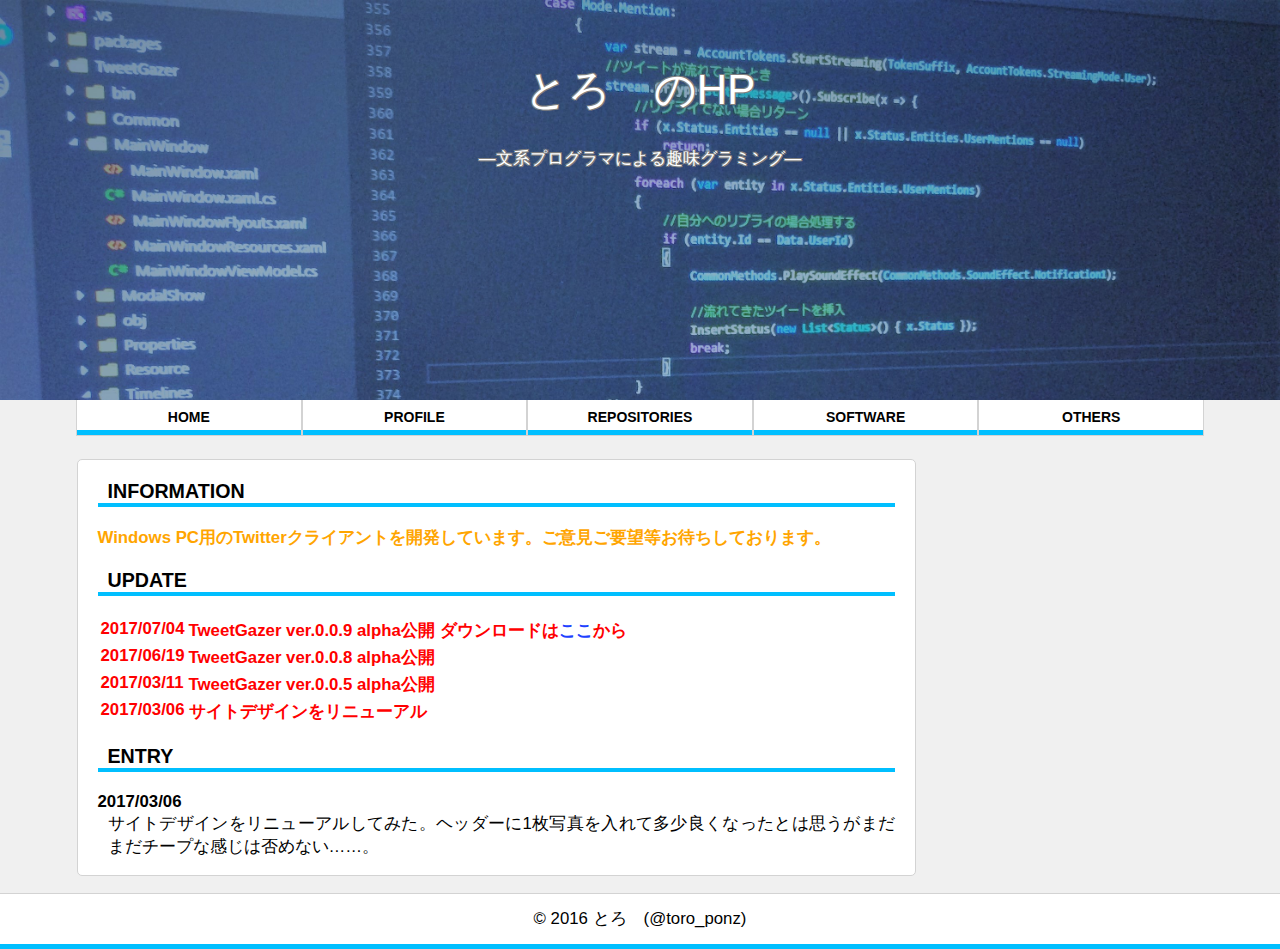
==== index.html @ c1da0ac6 "Google Search Console用metaタグの追加" ====
<!DOCTYPE html>
<html lang="ja">
<head>
  <meta charset="UTF-8">
  <meta name="viewport" content="width=device-width user-scalable=no">

  <!-- Twitter Cards用metaタグ -->
  <meta name="twitter:card" content="summary_large_image" />
  <meta name="twitter:site" content="@toro_ponz" />
  <meta name="twitter:creator" content="@toro_ponz">
  <meta name="twitter:title" content="とろゝのHP ―文系プログラマによる趣味グラミング―" />
  <meta name="twitter:description" content="趣味でゲームプログラミングやTwitterクライアント開発を行っている大学生のHPです。" />
  <meta name="twitter:image" content="https://toro-ponz.github.io/images/top.jpg" />
  <meta name="twitter:url" content="https://toro-ponz.github.io/" />

  <!-- Google Search Console用metaタグ -->
  <meta name="google-site-verification" content="Nf00rIQF3WdW3RVfYJhW5BlqklJ9RkVehy0ZjBKdA5c" />

  <link rel="stylesheet" type="text/css" href="/css/style.css">
  <script type="text/javascript" src="//ajax.googleapis.com/ajax/libs/jquery/1.11.1/jquery.min.js"></script>
  <script type="text/javascript" src="/javascript/script.js"></script>
  <script async src="//pagead2.googlesyndication.com/pagead/js/adsbygoogle.js"></script>
  <script>
    (adsbygoogle = window.adsbygoogle || []).push({
      google_ad_client: "ca-pub-2605423435370141",
      enable_page_level_ads: true
    });
  </script>
  <title>Home - とろゝ(@toro_ponz) on GitHub Pages</title>
</head>
<body>
  <div id="header">
    <div id="header-image">
      <img src="/images/top.jpg">
    </div>
    <div id="title">
      <span>とろゝのHP</span><img src="/images/menu.png" id="menu-btn">
      <p>―文系プログラマによる趣味グラミング―</p>
    </div>
  </div>
  <div id="menu">
    <ul>
      <li><a href="/">HOME</a></li>
      <li><a href="/profile.html">PROFILE</a></li>
      <li><a href="/repos.html">REPOSITORIES</a></li>
      <li><a href="/software.html">SOFTWARE</a></li>
      <li><a href="/others.html">OTHERS</a></li>
    </ul>
  </div>
  <div id="contents">
    <div id="content">
      <h3>INFORMATION</h3>
      <div id="informations">
        <p class="information">
          Windows PC用のTwitterクライアントを開発しています。ご意見ご要望等お待ちしております。
        </p>
      </div>
      <h3>UPDATE</h3>
      <div id="updates">
        <table>
          <tr>
            <td>
              <p class="update">2017/07/04</p>
            </td>
            <td>
              <p class="update">
                TweetGazer ver.0.0.9 alpha公開 ダウンロードは<a href="/software/TweetGazer/">ここ</a>から
              </p>
            </td>
          </tr>
          <tr>
            <td>
              <p class="update">2017/06/19</p>
            </td>
            <td>
              <p class="update">
                TweetGazer ver.0.0.8 alpha公開
              </p>
            </td>
          </tr>
          <tr>
            <td>
              <p class="update">2017/03/11</p>
            </td>
            <td>
              <p class="update">
                TweetGazer ver.0.0.5 alpha公開
              </p>
            </td>
          </tr>
          <tr>
            <td>
              <p class="update">2017/03/06</p>
            </td>
            <td>
              <p class="update">
                サイトデザインをリニューアル
              </p>
            </td>
          </tr>
        </table>
        </p>
      </div>
      <h3>ENTRY</h3>
      <div class="entry">
        <p class="entry-date">2017/03/06</p>
        <div class="entry-content">
          <p>
            サイトデザインをリニューアルしてみた。ヘッダーに1枚写真を入れて多少良くなったとは思うがまだまだチープな感じは否めない……。
          </p>
        </div>
      </div>
    </div>
    <div id="sidebar">
      <div id="twitter-area">
        <a class="twitter-timeline" data-height="500px" data-lang="ja" data-dnt="true" data-theme="light" data-link-color="#2B7BB9" href="https://twitter.com/toro_ponz"></a>
        <script async src="https://platform.twitter.com/widgets.js" charset="utf-8"></script>
      </div>
      <div id="google-adsense-area">
        
      </div>
    </div>
    <div class="clear"></div>
    <div id="pagetop"><a>▲</a></div>
  </div>
  <div id="footer">
    <p id="copyright">&copy; 2016 とろゝ(@toro_ponz)</p>
  </div>
</body>
</html>
---- css/style.css ----
@charset "UTF-8";

html {
  height: 100%;
  overflow-y: scroll;
}

body {
  font-family: 游ゴシック体, 'Yu Gothic', YuGothic, 'ヒラギノ角ゴシック Pro', 'Hiragino Kaku Gothic Pro', メイリオ, Meiryo, Osaka, 'ＭＳ Ｐゴシック', 'MS PGothic', sans-serif;
  color: black;
  background-color: #F0F0F0;
  width: 100%;
  min-height: 100%;
  height: auto !important;
  height: 100%;
  position: relative;
  margin: 0 auto;
  padding: 0;
  box-sizing: border-box;
  -moz-box-sizing: border-box;
  -webkit-text-size-adjust: 100%;
  text-align: justify;
  text-justify: inter-ideograph;
}

a {
  text-decoration: none;
  color: #2040FF;
}

a:visited {
  text-decoration: none;
  color: #2040FF;
}

img {
  max-width: 100%;
  vertical-align: bottom;
  height: auto;
}

h1,
h2,
h3,
h4,
h5,
h6 {
  margin: 0 0 10 0;
  padding: 0 10px;
}

h2 {
  border-bottom: 5px solid deepskyblue;
}

h3 {
  border-bottom: 4px solid deepskyblue;
}

h4 {
  border-bottom: 3px solid deepskyblue;
}

tr, td {
  vertical-align: top;
}

#header-image {
  position: relative;
  overflow: hidden;
}

#title {
  width: 100%;
  height: 80px;
  max-height: 80px;
  margin: auto;
  position: absolute;
  top: 50px;
  padding: 0;
  text-align: center;
}

#title span,
#title p {
  color: white;
  text-shadow: gray 1px 1px 0px, gray -1px 1px 0px, gray 1px -1px 0px, gray -1px -1px 0px;
}

#menu-btn {
  display: none;
}

#menu {
  font-weight: bold;
  width: 1128px;
  margin: 0 auto;
  padding: 0;
  -moz-box-sizing: border-box;
  box-sizing: border-box;
}

#menu ul {
  width: 100%;
  height: 100%;
  margin: 0;
  padding: 0;
  list-style: none;
}

#menu ul li {
  width: 20%;
  margin: 0;
  padding: 0;
  border-color: lightgray;
  border-style: solid;
  border-width: 0px 1px 1px 1px;
  background-color: white;
  box-sizing: border-box;
  float: left;
}

#menu ul li a {
  display: block;
  width: 100%;
  height: 35px;
  line-height: 35px;
  margin: 0;
  padding: 0;
  text-decoration: none;
  color: black;
  text-align: center;
  font-size: 14px;
  border-color: deepskyblue;
  border-style: solid;
  border-width: 0 0 5px 0;
  background-color: white;
  box-sizing: border-box;
}

#menu ul li a:hover {
  margin: 0;
  padding: 0;
  border-color: white;
  background-color: deepskyblue;
}

#contents {
  width: 1150px;
  margin: 0 auto;
  padding-bottom: 50px;
}

#content {
  background-color: white;
  width: 73%;
  margin: 2% 1%;
  padding: 0 20px;
  float: left;
  box-sizing: border-box;
  border: 1px lightgray solid;
  border-radius: 5px;
}

#sidebar {
  width: 23%;
  height: 100%;
  margin: 2% 1%;
  float: left;
}

#pagetop {
  display: none;
  position: fixed;
  bottom: 15px;
  right: 15px;
  z-index: 100;
}

#pagetop a {
  display: block;
  background: deepskyblue;
  width: 50px;
  height: 50px;
  border-radius: 28px;
  cursor: pointer;
  color: white;
  border-style: solid;
  line-height: 50px;
  text-decoration: none;
  text-align: center;
}

#pagetop a:hover {
  display: block;
  background: white;
  width: 50px;
  height: 50px;
  cursor: pointer;
  color: deepskyblue;
  line-height: 50px;
  text-decoration: none;
  text-align: center;
}

div.clear {
  clear: both;
}

#footer {
  width: 100%;
  margin: 0 auto;
  bottom: 0;
  position: absolute;
  border-top: 1px solid lightgray;
  border-bottom: 5px solid deepskyblue;
}

#copyright {
  height: 50px;
  line-height: 50px;
  margin: 0;
  text-align: center;
  background-color: white;
}

.emphasis-red {
  font-weight: bold;
  color: red;
}

.emphasis-orange {
  color: orange;
}

#informations p {
  font-weight: bold;
  margin: 0;
  color: orange;
}

#updates p {
  font-weight: bold;
  margin: 0;
  color: red;
}

.entry-date {
  font-weight: bold;
  margin: 0 auto;
}

.entry-content {
  padding-left: 10px;
}

.entry-content p {
  margin-top: 0;
}

#prof {
  text-align: center;
  margin: 0 auto;
}

#prof img {
  box-sizing: border-box;
  border: 1px lightgray solid;
  border-radius: 25px;
}

.github-widget h3 {
  border-color: lightgray;
}

#google-adsense-area {
  text-align: center;
}

@media screen and (min-width: 1151px) {
  html {
    font-size: 75%;
  }
  body {
    font-size: 14px;
    font-size: 1.4rem;
  }
  #header-image {
    max-height: 400px;
  }
  #title span {
    line-height: 80px;
    font-size: 35px;
    font-size: 3.5rem;
  }
  #menu {
    display: block;
    width: 1128px;
    height: 30%;
    margin: 0 auto;
    -moz-box-sizing: border-box;
    box-sizing: border-box;
  }
  #menu ul {
    width: 100%;
    height: 100%;
    margin: 0;
    padding: 0;
    list-style: none;
  }
  #menu ul li {
    width: 20%;
    margin: 0;
    padding: 0;
    float: left;
  }
  #menu ul li a {
    display: block;
    width: 100%;
    height: 35px;
    line-height: 35px;
    font-size: 14px;
  }
  #sidebar {
    display: inline;
  }
}

@media screen and (min-width: 641px) and (max-width: 1150px) {
  html {
    font-size: 75%;
  }
  body {
    font-size: 14px;
    font-size: 1.4rem;
  }
  #header {
    width: 100%;
  }
  #header-image {
    max-height: 400px;
  }
  #title {
    width: 100%;
  }
  #title span {
    line-height: 80px;
    font-size: 35px;
    font-size: 3.5rem;
  }
  #menu {
    display: block;
    width: 100%;
  }
  #contents {
    width: 100%;
  }
  #content {
    width: 98%;
  }
  #prof {
    width: 100%;
  }
  #sidebar {
    width: 100%;
    text-align: center;
  }
  #twitter-area {
    width: 96%;
    margin: 2% 1%;
  }
  #twitter-area iframe {
    margin: 2% 0%;
    max-width: 500px !important;
    max-height: 50%;
  }
}

@media screen and (max-width: 640px) {
  html {
    font-size: 62.5%;
  }
  body {
    width: 100%;
    font-size: 14px;
    font-size: 1.4rem;
  }
  #header {
    width: 100%;
  }
  #header-image {
    max-height: 250px;
  }
  #title {
    width: 100%;
    height: 50px;
  }
  #title img {
    width: auto;
    max-height: 50px;
  }
  #title span {
    line-height: 50px;
    font-size: 25px;
    font-size: 2.5rem;
  }
  #menu-btn {
    display: inline;
    position: absolute;
    right: 0px;
  }
  #menu {
    display: none;
    width: 100%;
  }
  #menu ul li {
    width: 100%;
    height: 40px;
    float: clear;
  }
  #menu ul li a {
    width: 100%;
    height: 40px;
    line-height: 40px;
    margin: 1px 0px;
    font-size: 14px;
  }
  #contents {
    width: 100%;
  }
  #content {
    width: 98%;
  }
  #prof {
    width: 100%;
  }
  #sidebar {
    width: 100%;
    text-align: center;
  }
  #twitter-area {
    width: 96%;
    margin: 2% 1%;
  }
  #twitter-area iframe {
    margin: 2% 0%;
    max-width: 300px !important;
    max-height: 50%;
  }
}
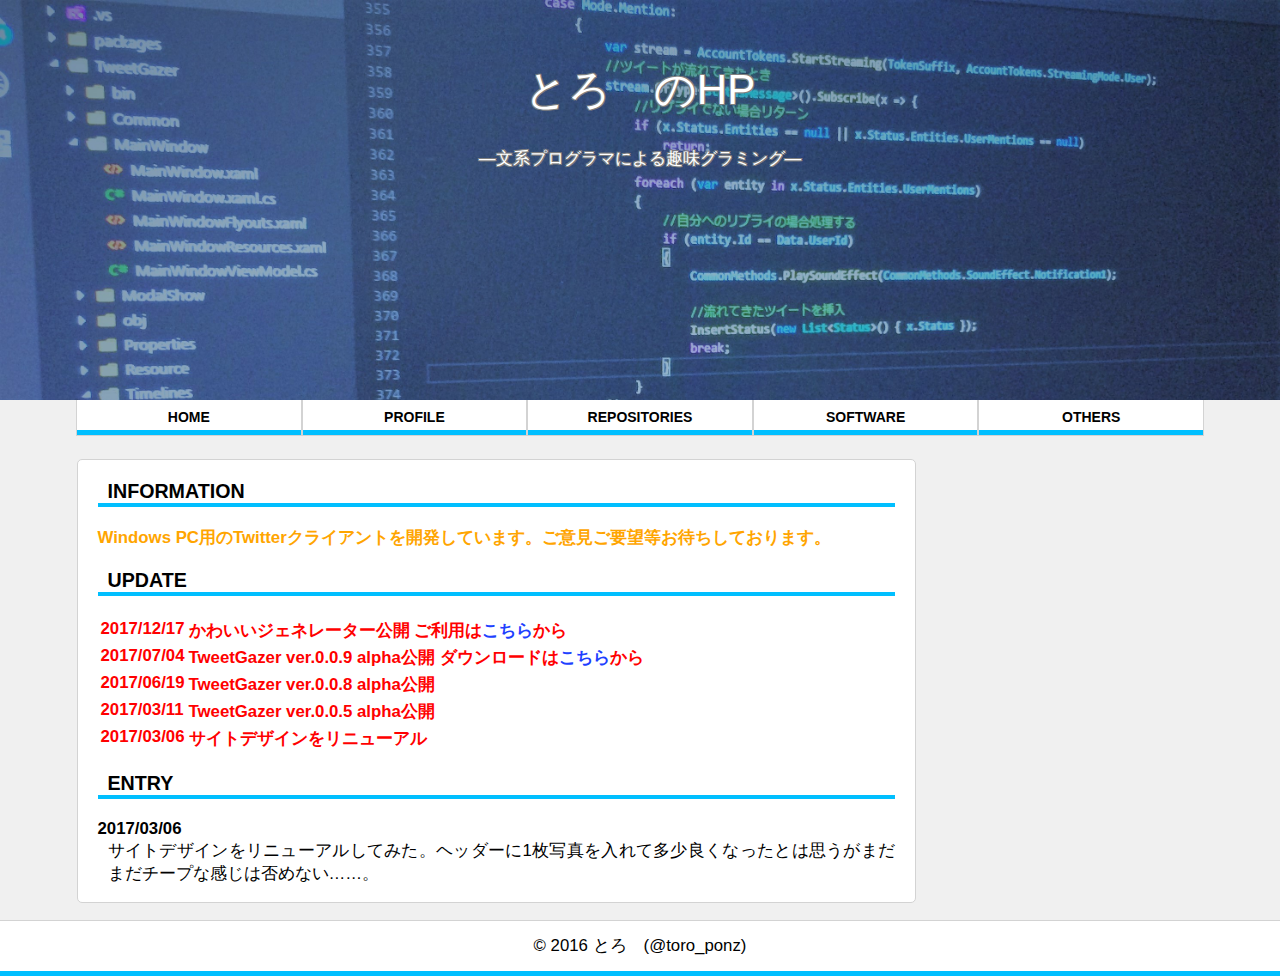
==== commit 31d69c09: "かわいいジェネレーター追加" ====
--- a/index.html
+++ b/index.html
@@ -60,11 +60,21 @@
         <table>
           <tr>
             <td>
+              <p class="update">2017/12/17</p>
+            </td>
+            <td>
+              <p class="update">
+                かわいいジェネレーター公開 ご利用は<a href="/software/cute-generator">こちら</a>から
+              </p>
+            </td>
+          </tr>
+          <tr>
+            <td>
               <p class="update">2017/07/04</p>
             </td>
             <td>
               <p class="update">
-                TweetGazer ver.0.0.9 alpha公開 ダウンロードは<a href="/software/TweetGazer/">ここ</a>から
+                TweetGazer ver.0.0.9 alpha公開 ダウンロードは<a href="/software/TweetGazer">こちら</a>から
               </p>
             </td>
           </tr>
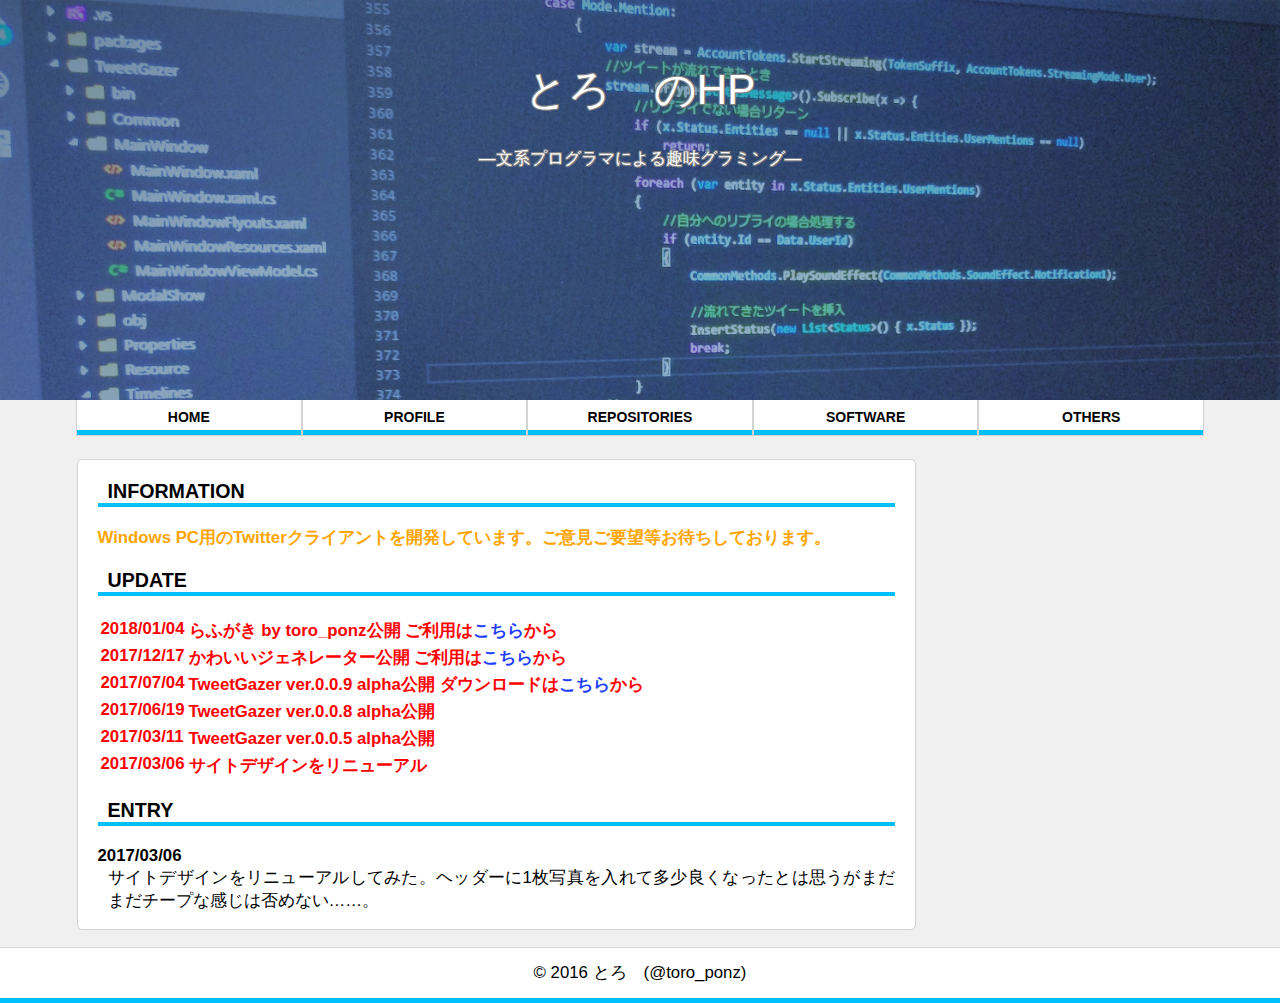
==== commit 87fd5680: "らふがき追加" ====
--- a/index.html
+++ b/index.html
@@ -58,6 +58,16 @@
       <h3>UPDATE</h3>
       <div id="updates">
         <table>
+          <tr>
+            <td>
+              <p class="update">2018/01/04</p>
+            </td>
+            <td>
+              <p class="update">
+                  らふがき by toro_ponz公開 ご利用は<a href="/software/roughgaki">こちら</a>から
+              </p>
+            </td>
+          </tr>
           <tr>
             <td>
               <p class="update">2017/12/17</p>
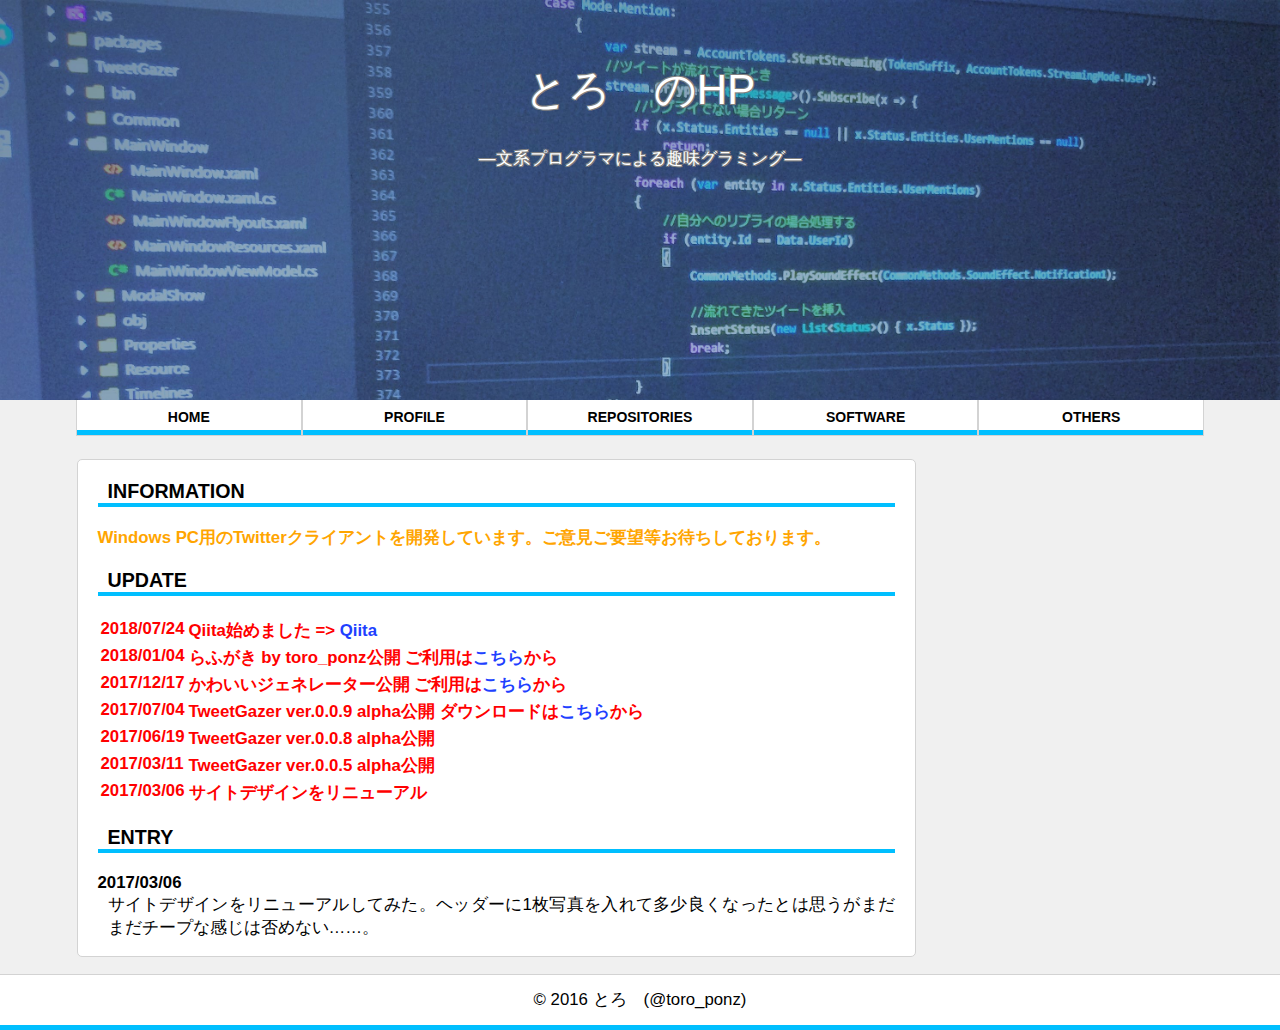
==== commit 44678ffa: "Qiita始めました" ====
--- a/index.html
+++ b/index.html
@@ -58,6 +58,14 @@
       <h3>UPDATE</h3>
       <div id="updates">
         <table>
+          <tr>
+            <td>
+              <p class="update">2018/07/24</p>
+            </td>
+            <td>
+              <p class="update">Qiita始めました => <a href="https://qiita.com/toro_ponz">Qiita</a></p>
+            </td>
+          </tr>
           <tr>
             <td>
               <p class="update">2018/01/04</p>
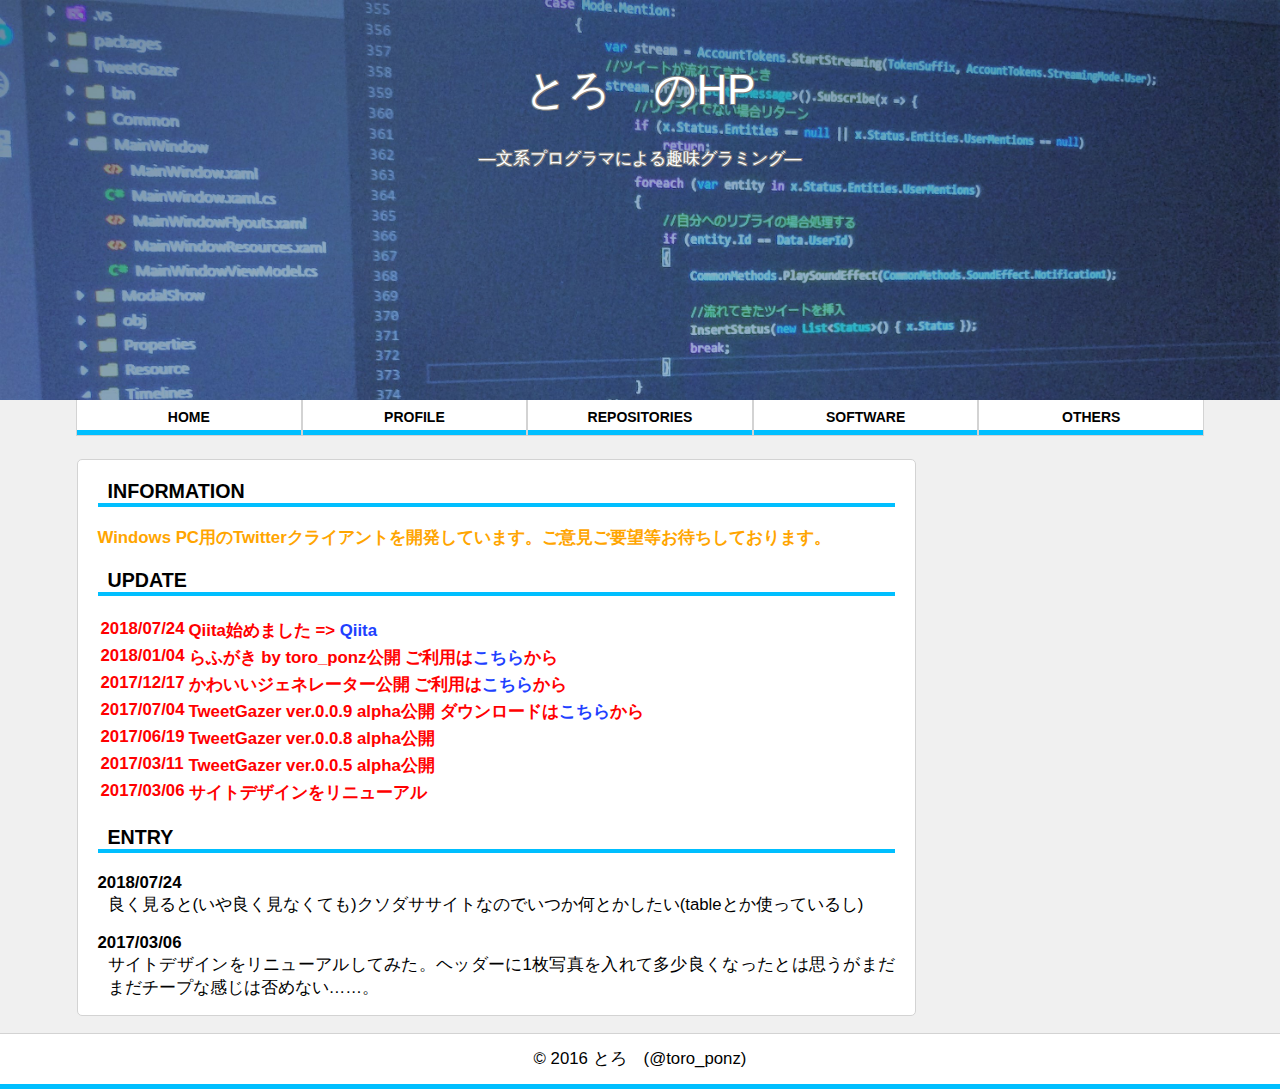
==== commit 1d5b3e44: "entry" ====
--- a/index.html
+++ b/index.html
@@ -131,6 +131,12 @@
       </div>
       <h3>ENTRY</h3>
       <div class="entry">
+        <p class="entry-date">2018/07/24</p>
+        <div class="entry-content">
+          <p>良く見ると(いや良く見なくても)クソダササイトなのでいつか何とかしたい(tableとか使っているし)</p>
+        </div>
+      </div>
+      <div class="entry">
         <p class="entry-date">2017/03/06</p>
         <div class="entry-content">
           <p>
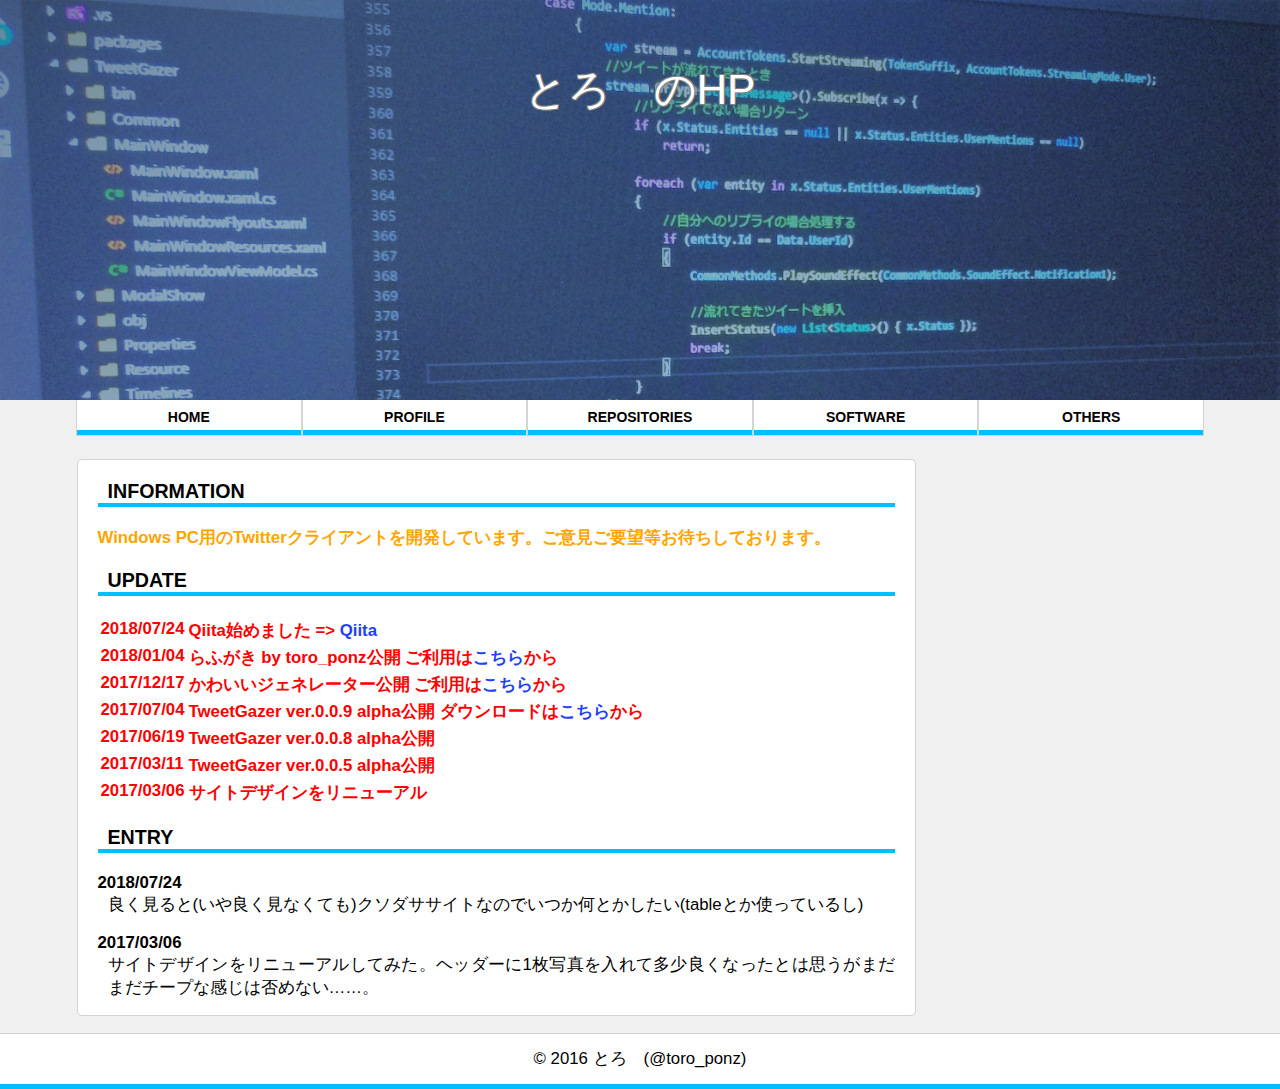
==== commit c21c1263: "文系という言葉で自分のスキルに予防線を張るのを止めた" ====
--- a/index.html
+++ b/index.html
@@ -8,7 +8,7 @@
   <meta name="twitter:card" content="summary_large_image" />
   <meta name="twitter:site" content="@toro_ponz" />
   <meta name="twitter:creator" content="@toro_ponz">
-  <meta name="twitter:title" content="とろゝのHP ―文系プログラマによる趣味グラミング―" />
+  <meta name="twitter:title" content="とろゝのHP" />
   <meta name="twitter:description" content="趣味でゲームプログラミングやTwitterクライアント開発を行っている大学生のHPです。" />
   <meta name="twitter:image" content="https://toro-ponz.github.io/images/top.jpg" />
   <meta name="twitter:url" content="https://toro-ponz.github.io/" />
@@ -35,7 +35,6 @@
     </div>
     <div id="title">
       <span>とろゝのHP</span><img src="/images/menu.png" id="menu-btn">
-      <p>―文系プログラマによる趣味グラミング―</p>
     </div>
   </div>
   <div id="menu">
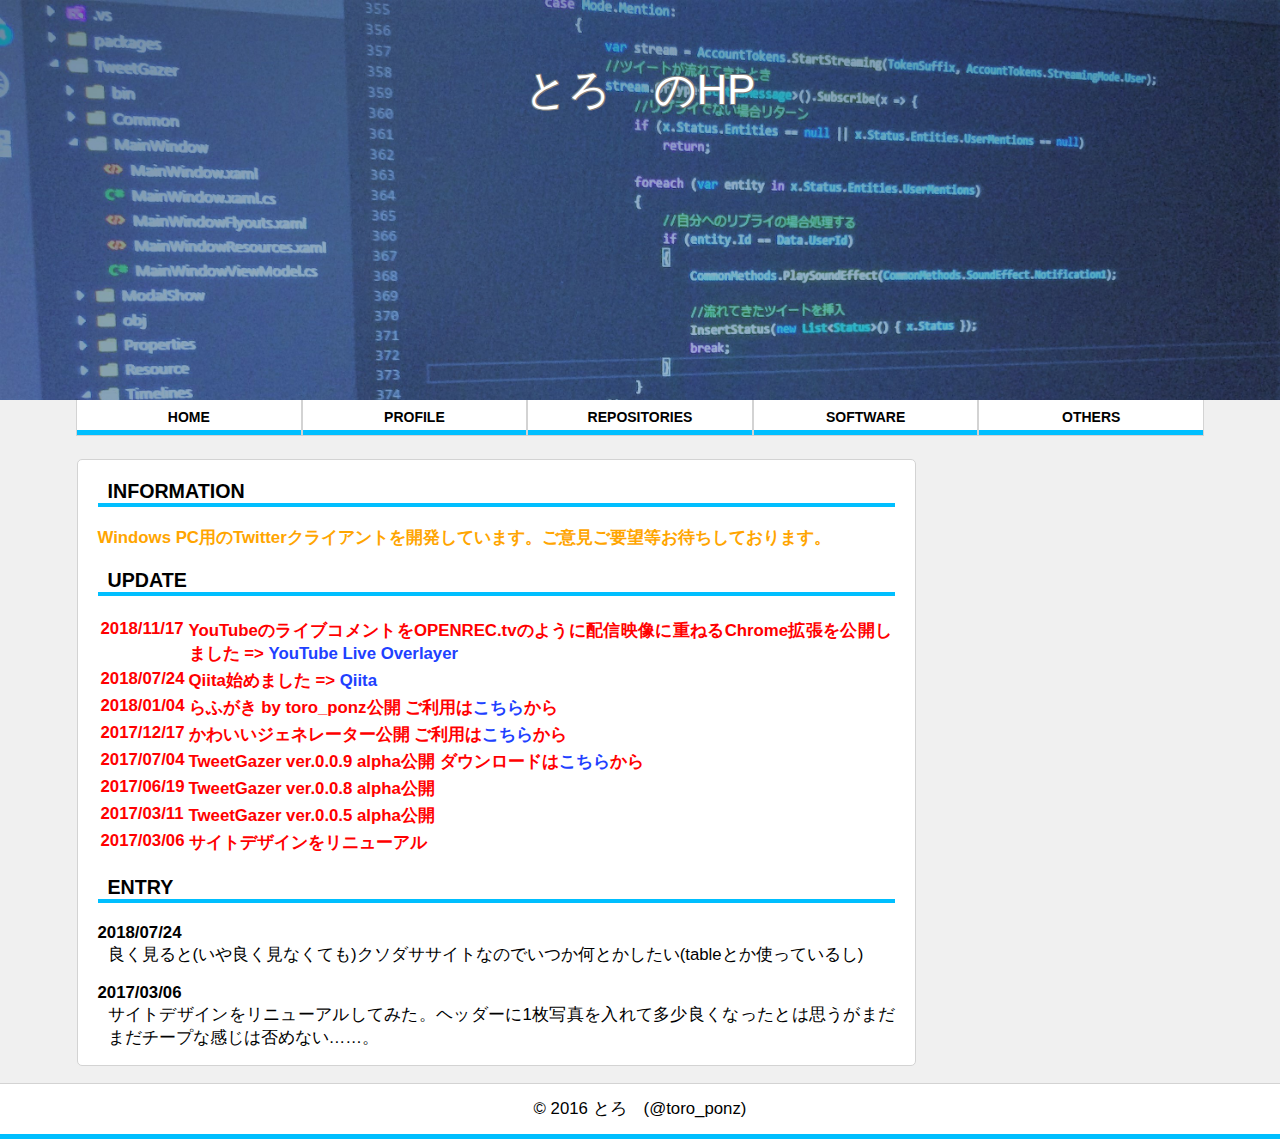
==== commit 7d065fa2: "YouTube Live Overlayer追加" ====
--- a/index.html
+++ b/index.html
@@ -57,6 +57,14 @@
       <h3>UPDATE</h3>
       <div id="updates">
         <table>
+          <tr>
+            <td>
+              <p class="update">2018/11/17</p>
+            </td>
+            <td>
+              <p class="update">YouTubeのライブコメントをOPENREC.tvのように配信映像に重ねるChrome拡張を公開しました => <a href="https://chrome.google.com/webstore/detail/youtube-live-overlayer/hpdlnlpkaigpokddgcfeelaccdlalonh?hl=ja">YouTube Live Overlayer</a></p>
+            </td>
+          </tr>
           <tr>
             <td>
               <p class="update">2018/07/24</p>
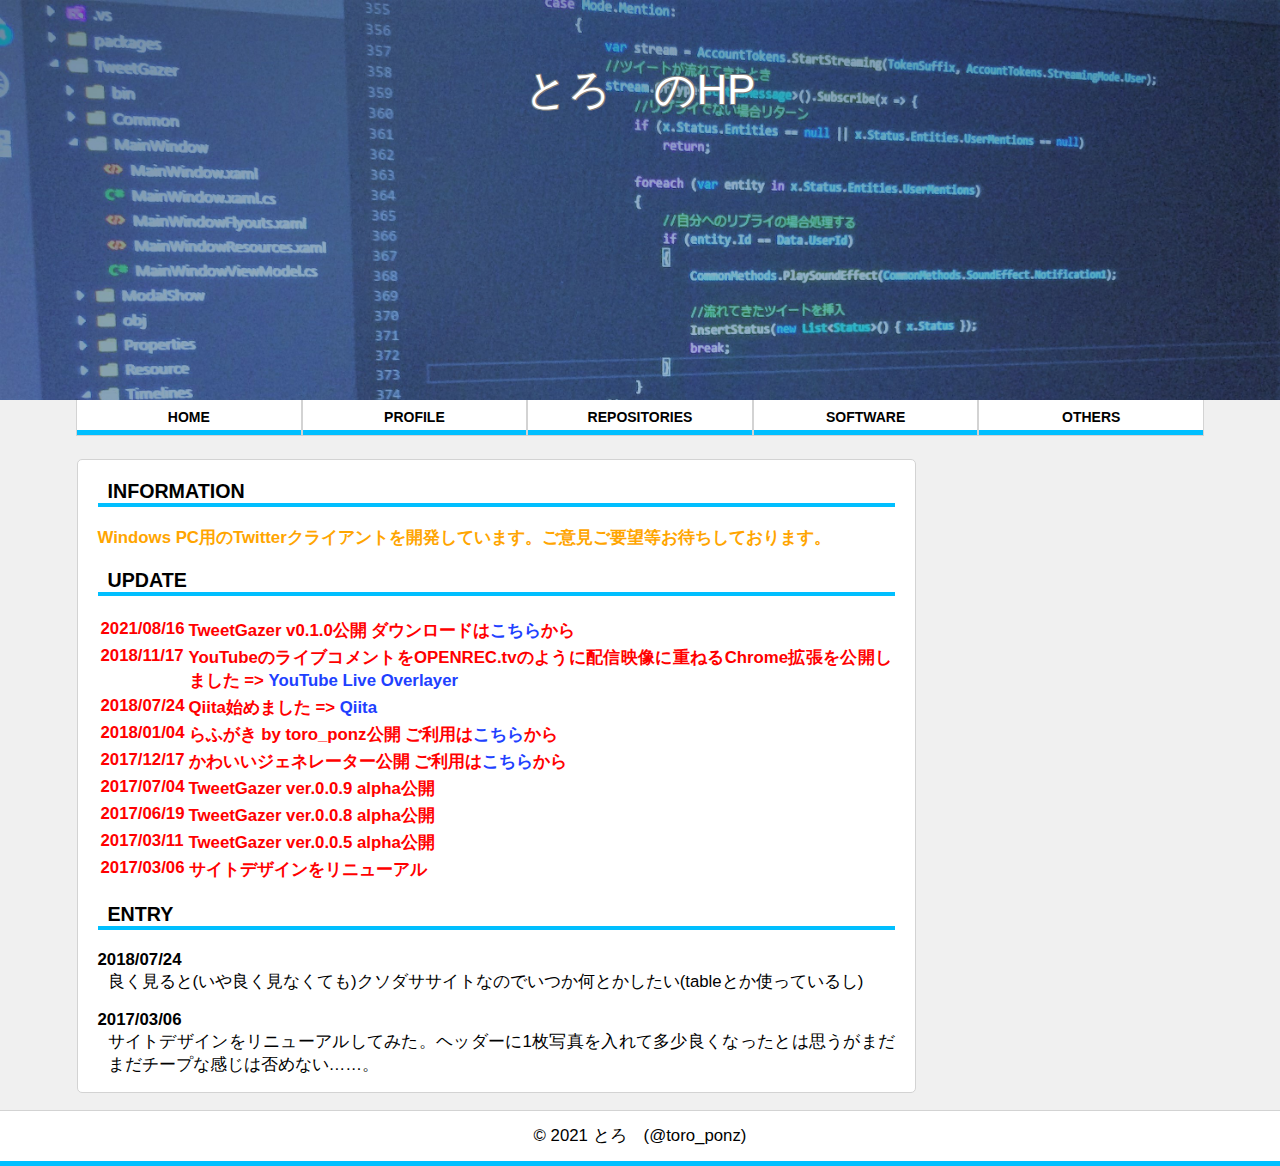
==== commit 582f6a8c: "add TweetGazer v0.1.0." ====
--- a/index.html
+++ b/index.html
@@ -59,6 +59,16 @@
         <table>
           <tr>
             <td>
+              <p class="update">2021/08/16</p>
+            </td>
+            <td>
+              <p class="update">
+                TweetGazer v0.1.0公開 ダウンロードは<a href="/software/TweetGazer">こちら</a>から
+              </p>
+            </td>
+          </tr>
+          <tr>
+            <td>
               <p class="update">2018/11/17</p>
             </td>
             <td>
@@ -99,7 +109,7 @@
             </td>
             <td>
               <p class="update">
-                TweetGazer ver.0.0.9 alpha公開 ダウンロードは<a href="/software/TweetGazer">こちら</a>から
+                TweetGazer ver.0.0.9 alpha公開
               </p>
             </td>
           </tr>
@@ -165,7 +175,7 @@
     <div id="pagetop"><a>▲</a></div>
   </div>
   <div id="footer">
-    <p id="copyright">&copy; 2016 とろゝ(@toro_ponz)</p>
+    <p id="copyright">&copy; 2021 とろゝ(@toro_ponz)</p>
   </div>
 </body>
-</html>+</html>
